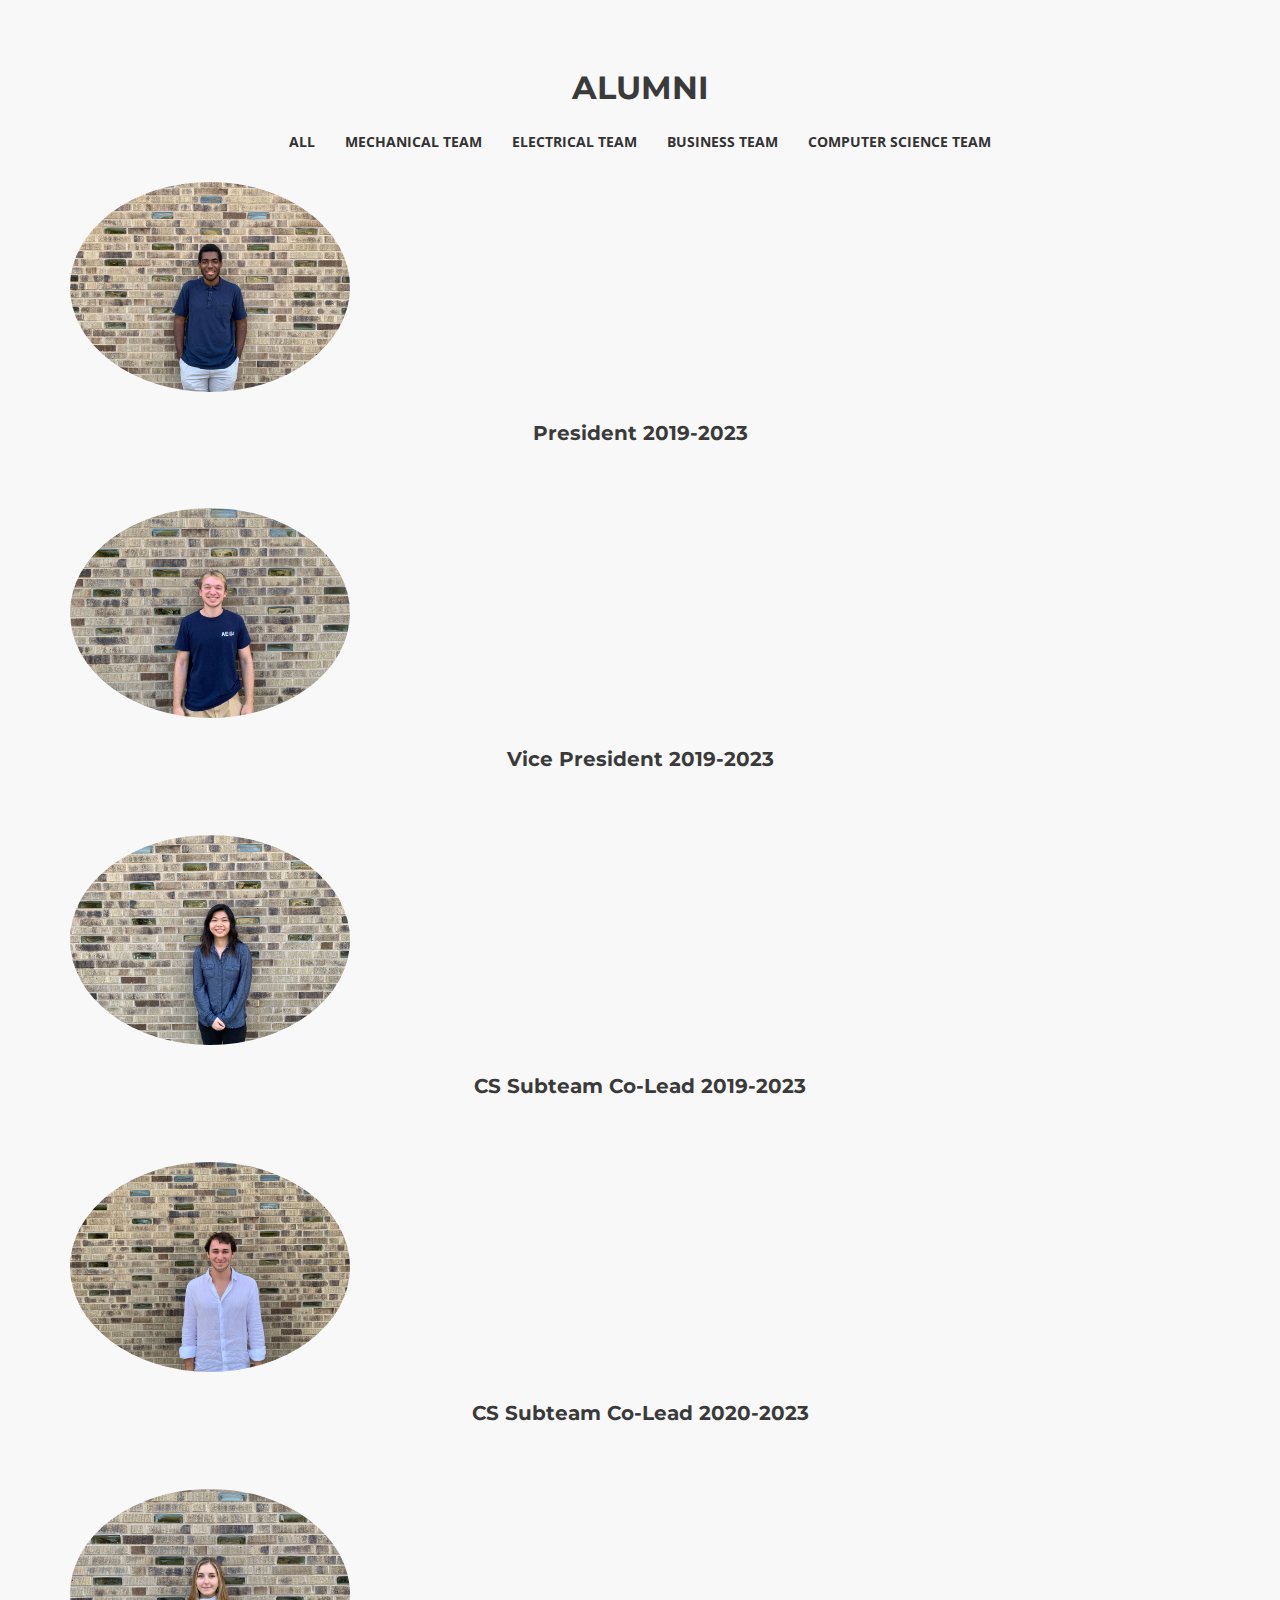
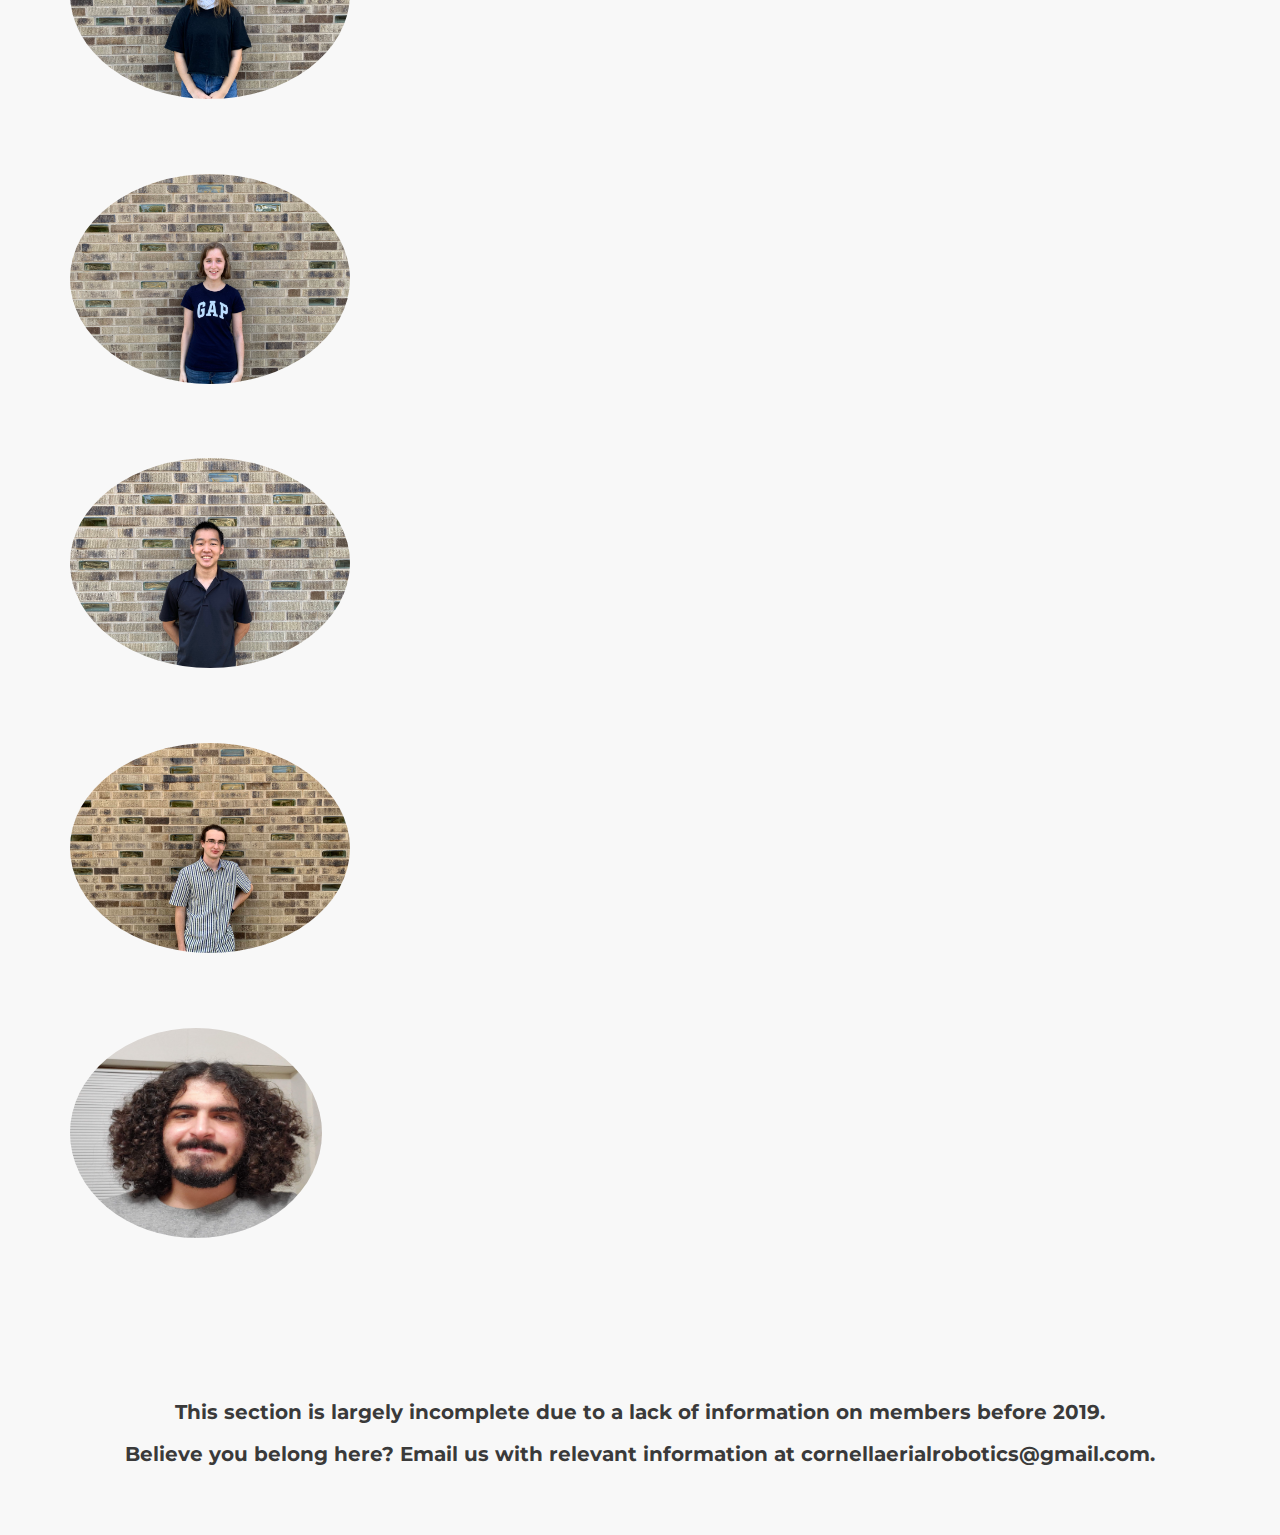
==== alumni.html @ e900f026 "Various Improvements and Changes" ====
<!DOCTYPE html>
<html>

<head>
 
  <meta charset="utf-8" />
  <meta content="width=device-width, initial-scale=1, maximum-scale=1, user-scalable=no" name="viewport">
  <!-- css -->
  <link href="https://fonts.googleapis.com/css?family=Montserrat:400,700|Open+Sans:400,300,700,800" rel="stylesheet" media="screen">

  <link href="css/bootstrap.min.css" rel="stylesheet" media="screen">
  <link href="css/style.css" rel="stylesheet" media="screen">
  <link href="color/default.css" rel="stylesheet" media="screen">
  <style>
    .home-section {
	width: 100%;
	padding: 50px 0px 50px 0px !important;
}
</style>
</head>

<body>
  <!-- Navigation -->
  <nav class="navbar navbar-default" role="navigation">
    <div class="container" style="margin: 0px; width: 100%">
      <div class="navbar-header">
        <button type="button" class="navbar-toggle" data-toggle="collapse" data-target=".navbar-ex1-collapse">
          <span class="sr-only">Toggle nav</span>
          <span class="icon-bar"></span>
          <span class="icon-bar"></span>
          <span class="icon-bar"></span>
        </button>

        <!-- Logo text or image -->
        <a class="navbar-brand" href="index.html">
          <img src="img/CUAD_Logo.png" alt="" style="max-width: 160px; margin-top: -25px; max-height: 70px; padding-left: 15px" /> </a>


      </div>
      <div class="navigation collapse navbar-collapse navbar-ex1-collapse">
        <ul class="nav navbar-nav">
          <li class="current">
            <a href="index.html">Home</a>
          </li>
        </ul>
      </div>
    </div>
  </nav>

  <!--Alumni-->
  <!--This code is verbatim from the index file with minor changes. -->
  <section id="members" class="home-section bg-gray">
    <div class="container">
      <div class="filter">
        <h2>ALUMNI</h2>
        <button data-name='*' class="btn bg-gray">All</button>
        <button data-name=".Mechanical-Team" class="btn bg-gray">Mechanical Team</button>
        <button data-name=".Electrical-Team" class="btn bg-gray">Electrical Team</button>
        <button data-name=".Business-Team" class="btn bg-gray">Business Team</button>
        <button data-name=".CS-Team" class="btn bg-gray">Computer Science Team</button>
      </div>
      <div class="grid">
        <div class="team-member">
          <div class="grid-item Electrical-Team">
            <div class="box-team">
              <img src="Member-Profile-Pictures/Alumni/Nicholas_George_2023.jpg" alt="" class="img-circle img-responsive" />
              <div class="text-pos">
                <div class="name">Nicholas George</div>
                <div class="major">Electrical and Computer Engineering</div>
                <div class="year">2023</div>
              </div>
            </div>
            <h5>President 2019-2023</h5>
          </div>
        </div>
        <div class="team-member">
          <div class="grid-item Mechanical-Team">
            <div class="box-team">
              <img src="Member-Profile-Pictures/Alumni/Cole_Dawson_2023.jpg" alt="" class="img-circle img-responsive" />
              <div class="text-pos">
                <div class="name">Cole Dawson</div>
                <div class="major">Mechanical Engineering</div>
                <div class="year">2023</div>
              </div>
            </div>
           <h5>Vice President 2019-2023</h5>
          </div>
        </div>
        <div class="team-member">
            <div class="grid-item CS-Team">
              <div class="box-team">
                <img src="Member-Profile-Pictures/Alumni/Mavis_Lee_2023.jpg" alt="" class="img-circle img-responsive" />
                <div class="text-pos">
                  <div class="name">Mavis Lee</div>
                  <div class="major">Computer Science</div>
                  <div class="year">2023</div>
                </div>
              </div>
             <h5>CS Subteam Co-Lead 2019-2023</h5>
            </div>
          </div>
        <div class="team-member">
          <div class="grid-item CS-Team">
            <div class="box-team">
              <img src="Member-Profile-Pictures/Alumni/Diego_Fernadez_2024.jpg" alt="" class="img-circle img-responsive" />
              <div class="text-pos">
                <div class="name">Diego Fernandez</div>
                <div class="major">Computer Science</div>
                <div class="year">2024</div>
              </div>
            </div>
           <h5>CS Subteam Co-Lead 2020-2023</h5>
          </div>
        </div>
        <div class="team-member">
            <div class="grid-item Electrical-Team">
              <div class="box-team">
                <img src="Member-Profile-Pictures/Alumni/Juliet_DeNapoli_2023.jpg" alt="" class="img-circle img-responsive" />
                <div class="text-pos">
                  <div class="name">Juliet DeNapoli</div>
                  <div class="major">Electrical and Computer Engineering</div>
                  <div class="year">2023</div>
                </div>
              </div>
            </div>
          </div>
        <div class="team-member">
          <div class="grid-item CS-Team">
            <div class="box-team">
              <img src="Member-Profile-Pictures/Alumni/Dina_Brustein_2024.jpg" alt="" class="img-circle img-responsive" />
              <div class="text-pos">
                <div class="name">Dina Brustein</div>
                <div class="major">Computer Science</div>
                <div class="year">2024</div>
              </div>
            </div>
          </div>
        </div>
        <div class="team-member">
          <div class="grid-item CS-Team">
            <div class="box-team">
              <img src="Member-Profile-Pictures/Alumni/Eric_Zhang_2023.jpg" alt="" class="img-circle img-responsive" />
              <div class="text-pos">
                <div class="name">Eric Zhang</div>
                <div class="major">Computer Science</div>
                <div class="year">2023</div>
              </div>
            </div>
          </div>
        </div>
        <div class="team-member">
          <div class="grid-item CS-Team">
            <div class="box-team">
              <img src="Member-Profile-Pictures/Alumni/James_Goodling_2022.jpg" alt="" class="img-circle img-responsive" />
              <div class="text-pos">
                <div class="name">James Goodling</div>
                <div class="major">Computer Science</div>
                <div class="year">2022</div>
              </div>
            </div>
          </div>
        </div>
        <div class="team-member">
          <div class="grid-item Electrical-Team">
            <div class="box-team ">
                <img src="Member-Profile-Pictures/Alumni/Omar_Elhosseni_2023.jpg" alt="" style="width: 18em" class="img-circle img-responsive" />
                <div class="text-pos">
                <div class="name">Omar Elhosseni</div>
                <div class="major">Electrical and Computer Engineering</div>
                <div class="year">2023</div>
              </div>
            </div>
          </div>
        </div>
      </div>
  </section>

  <section id="bottom-widget" class="home-section bg-gray">
    <div class="container">
      <div class="row">
        <h5>This section is largely incomplete due to a lack of information on members before 2019.</h5>
        <h5>Believe you belong here? Email us with relevant information at cornellaerialrobotics@gmail.com.</h5>
      </div>
    </div>
  </section>

  <a href="#" class="back-to-top">
    <i class="fa fa-chevron-up"></i>
  </a>

  <!-- js -->
  <script src="js/jquery.js"></script>
  <script src="js/bootstrap.min.js"></script>
  <script src="js/wow.min.js"></script>
  <script src="js/mb.bgndGallery.js"></script>
  <script src="js/mb.bgndGallery.effects.js"></script>
  <script src="js/jquery.simple-text-rotator.min.js"></script>
  <script src="js/jquery.scrollTo.min.js"></script>
  <script src="js/jquery.nav.js"></script>
  <script src="js/modernizr.custom.js"></script>
  <script src="js/grid.js"></script>
  <script src="js/stellar.js"></script>
  <script src="js/isotope.pkgd.min.js"></script>
  <!-- Contact Form JavaScript File -->
  <script src="contactform/contactform.js"></script>

  <!-- Template Custom Javascript File -->
  <script src="js/custom.js"></script>
  <script>
    var $grid = $('.grid').isotope({
      itemSelector: '.grid-item',
      layoutMode: 'fitRows',
      getSortData: {
        name: function (element) {
          return $(element).text();
        }
      }
    });
    $('.filter button').on("click", function () {
      var value = $(this).attr('data-name');
      $grid.isotope({
        filter: value
      });
      $('.filter button').removeClass('active');
      $(this).addClass('active');
    })
    $('.sort button').on("click", function () {
      var value = $(this).attr('data-name');
      $grid.isotope({
        sortBy: value
      });
      $('.sort button').removeClass('active');
      $(this).addClass('active');
    })
    function navbar() {
        if ($(window).scrollTop() > 1) {
      $('#navigation').addClass('show-nav');
    } else {
      $('#navigation').addClass('show-nav');
    }
    }
  </script>

</body>

</html>

<!-- this is a feature to be added later. 
Goal is to compile all the alumni onto one page, and sort by relevant titles (like on the main site) including:
All
Leads
Meche
ECE
CS
Business

All categories would be sorted by year (Newest at top most likely)

Like on the website, the following would be catalogued about each alumni:
Major
Graduation Year
Lead Status (with year added) (i.e "President 2019-2023" or "Mechanical Subteam Lead 2019-2023") 
LinkedIn/Landing Page (assuming this is ever added to the main site)

This should match the way current members are presented on the website. 

The real roadblock would be getting info on members pre-2019. 
Only data we have is old commits containing pictures and possibly old data on campusgroups?
Once we begin implementing this we can hunt for relevant data. 

-->
---- css/style.css ----
/*
  Theme Name: Alstar
  Theme URL: https://bootstrapmade.com/alstar-free-parallax-bootstrap-template/
  Author: BootstrapMade.com
  Author URL: https://bootstrapmade.com
*/

/* ================================
Imports
================================= */
@import url('font-awesome.min.css');
@import url('simpletextrotator.css');
@import url('overwrite.css');
@import url('animate.css');

/* ================================
General
================================= */

body{
	text-align: center;
	font-family: 'Open Sans', sans-serif;
	font-size: 14px;
	line-height: 1.6em;
}

h1 {
	font-size: 36px;
}
h2 {
	font-size: 32px;
}
h3 {
	font-size: 28px;
}
h4 {
	font-size: 24px;
}
h5 {
	font-size: 20px;
}
h6 {
	font-size: 18px;
}

h1,h2,h3,h4,h5,h6,.h1,.h2,.h3,.h4,.h5,.h6{
	color: #3a3a3a;
	font-weight: 700;
	margin-bottom: 20px;
	font-family: 'Montserrat', sans-serif;
}


.lead{
	font-weight: 400;
}

button {
	display: inline-block;
	margin-bottom: 0;
	margin-bottom: 10px;
	padding: 6px 12px;
	border: 1px solid transparent;
	vertical-align: middle;
	text-align: center;
	white-space: nowrap;
	font-weight: normal;
	font-size: 14px;
	line-height: 1.428571429;
	cursor: pointer;
	-webkit-user-select: none;
	-moz-user-select: none;
	-ms-user-select: none;
	-o-user-select: none;
	user-select: none;
}
button.navbar-toggle {
	background: #2b2b2b;
	border: none;
	color: #fff;
}

.btn-theme,.btn-theme:hover,.btn-theme:focus{
	color: #fff; /*#fff*/
	background: #fff;
}
.btn-theme:hover{
	background: transparent !important;
	border-color: #999;
	color: #999;
}


/* ================================
margin, padding
================================= */
.mar-top0 {
	margin-top: 0;
}
.mar-top10 {
	margin-top: 10px;
}
.mar-top20 {
	margin-top: 20px;
}
.mar-top30 {
	margin-top: 30px;
}
.mar-top40 {
	margin-top: 40px;
}


/* Back to top button */
.back-to-top {
  position: fixed;
  display: none;
  padding: 6px 12px 9px 12px;
  font-size: 16px;
  border-radius: 2px;
  right: 15px;
  bottom: 15px;
  transition: background 0.5s;
  z-index:1000;
}

@media (max-width: 768px) {
  .back-to-top {
    bottom: 15px;
  }
}

.back-to-top:focus {
  outline: none;
}

/* ================================
Navbar
================================= */

nav.navbar{
	position: fixed;
	top: -72px;
	margin-bottom: 0px;
	padding: 10px 0px 10px 0px;
	width: 100%;
	border-radius: 0px;
	transition: all 0.2s;
}

.navbar-nav{
	float: right;
}

nav.navbar.fixed-to-top{
	top: 0px;
}

.navbar-default{
	border: none;
	border-bottom: none;
	opacity: 1;
	display: none;
	z-index: 9999;
}

.navbar-default .navbar-nav>li>a {
	color: #fff;
	font-weight: 700;
	text-transform: uppercase;
}

.navbar-default .navbar-nav>li>a:hover{
	color: #ce1e1e;
	cursor: pointer;
	-webkit-transition: all 300ms ease-in-out;
	-moz-transition: all 300ms ease-in-out;
	-ms-transition: all 300ms ease-in-out;
	-o-transition: all 300ms ease-in-out;
	transition: all 300ms ease-in-out;
	outline: 0;
}

.navbar-default .navbar-nav>li>a:active{
	color: #ce1e1e  /*changed from #fff*/
}
/* brand / logo */
.navbar-default .navbar-brand{
	color: #fff;
	/*text-transform: uppercase;*/
	font-weight: 700;
	font-size: 2em;


}

/* ================================
Home sections
================================= */

.home-section {
	width: 100%;
	padding: 150px 0px 150px 0px;
}

/* --- heading --- */
.section-heading {
	margin-bottom: 50px;
}

.section-heading h2 {
	font-size: 38px;
	text-transform: uppercase;
}

.section-heading .heading-line {
	margin:0 auto;
	display: block;
	height: 1px;
	width: 80px;
	background: #333;
	margin-top: 10px;
	margin-bottom: 20px;
}


/* --- section bg var --- */

.bg-white {
	background: #fff;
}

.bg-gray {
	background: #f8f8f8;
}

.bg-dark {
	background: #575757;
}


/* --- section content general color --- */

.color-light h1,.color-light h2,.color-light h3,.color-light h4,.color-light h5,.color-light h6 {
	color: #fff;
}


.color-light p {
	color: #eee;
}


/* ==========================
Parallax
============================= */

#parallax2{
	background-image: url(../img/parallax/2.jpg);
}


/* ================================
Intro
================================= */

#intro {
	position: relative;
	margin: 0 auto;
	width: 100%;
	overflow-x: hidden;
	height:100vh;
	z-index:2;
	background-size:cover;

}

.intro-text {
  display: flex;
  justify-content: center;
  align-items: center;
  flex-direction: column;
  text-align: center;
  position: absolute;
  bottom: 0;
  top: 0;
  left: 0;
  right: 0;
	z-index:999;
}

.intro-text h1 {
	color:#fff;
	text-align:center;
	font-weight: 700;
	font-size: 40px;
	line-height:1.1em;
	padding-top:30px;
	text-transform: uppercase;

}

.line-spacer {
	width: 40%;
	margin:0 auto;
	margin-top: 20px;
	margin-bottom: 25px;
	border-bottom:1px solid #fff;
}

.intro-text p span {
	color:#fff;
	font-size: 24px;
	text-align:center;
	font-weight: 300;
}

/* ================================
About
================================= */

#about .about-img {
  height: 350px;
  overflow: hidden;
}

#about .about-img img {
  margin-left: -15px;
  max-width: 100%;
}

@media (max-width: 768px) {
  #about .about-img {
    height: 2em;
  }
  #about .about-img img {
    margin-left: 0;
    padding-bottom: 30px;
  }
}

#about .content h2 {
  color: #333;
  font-weight: 300;
  font-size: 24px;
  text-align: left;
  font-family: Arial, Helvetica, sans-serif;
}

#about .content h3 {
  color: #777;
  font-weight: 300;
  font-size: 18px;
  line-height: 2em;
  font-style: italic;
  text-align: left;
}

#about .content p {
  line-height: 2em;
  text-align: left;
}

#about .content p:last-child {
  margin-bottom: 0;
}

/* ================================
Team
================================= */
.box-team img {
	margin-bottom: 30px;
	/*grid-template-columns: repeat(auto-fit, minmax(100px, 1fr));*/
    /*justify-items: center; Centers items horizontally within each cell
    align-items: center; Centers items vertically within each cell */
}

.grid-item {
    width: 20%;
    padding: 10px;
    margin: 0px;
	color: black;
	position: relative;
	display: inline;
	/*justify-items: center;
	justify-content: space-evenly;*/
  }
  /*.Mechanical-Team {
    background:gray;
  }
  .Electrical-Team {
	background: gray;
  }
  .Business-Team {
    background: gray;
  }
  .container {
	  position: relative;
	  width: 80%;
  }*/
  .img-circle.img-responsive {
	opacity: 1;
	display: block;
	width: 20em;
	height: 15em;
	transition: .5s ease;
	backface-visibility: hidden;
  }
  .team-member:hover .img-circle.img-responsive {
	opacity: 0.3;
  }
  
  .text-pos {
	transition: .5s ease;
	opacity: 0;
	position: absolute;
	top: 30%;
	left: 50%;
	transform: translate(-50%, -50%);
	-ms-transform: translate(-50%, -50%);
	text-align: center;
  }
 
  .team-member:hover .text-pos{
	  opacity: 1;
  }
  .name{
	color:black;
	font-weight: bold;
	font-size: 20px;
	padding: 16px 32px;
  }
  .major.year {
	color:black;
	font-size: 16px;
	padding: 16px 32px;
  }



/* ================================
Services
================================= */
.service.carousel h4,.service.carousel p {
	text-align: left;
}


.service .carousel-control{
	background: none;
}
.embed-responsive {
  position: relative;
  display: block;
  height: 0;
  padding: 0;
  overflow: hidden;
}
.embed-responsive .embed-responsive-item,
.embed-responsive iframe,
.embed-responsive embed,
.embed-responsive object,
.embed-responsive video {
  position: absolute;
  top: 0;
  bottom: 0;
  left: 0;
  width: 100%;
  height: 100%;
  border: 0;
}
.embed-responsive-16by9 {
  padding-bottom: 56.25%;
}
.embed-responsive-4by3 {
  padding-bottom: 75%;
}

.service .screenshot{
	overflow: hidden;
	overflow: hidden;
	margin-right: auto;
	margin-left: auto;
}

.service .screenshot img{
	margin-right: auto;
	margin-left: auto;
	padding-left: 4px;
	width: 400px;
}

.service .carousel-indicators {
	position: relative;
	bottom: 0;
	left: 0;
	margin-top: 0px;
	margin-bottom: 0px;
	margin-left: 0px;
	padding: 5px;
	padding-bottom: 8px;
	width: 100%;
	background: #ffffff;
}

.service .carousel-indicators .active {
	width: 45px;
	height: 5px;
	border: none;
	border-radius: 0px;
}

.service .carousel-indicators li {
	display: inline-block;
	margin: 1px;
	width: 45px;
	height: 5px;
	border: none;
	border-radius: 0px;
	background: #eeeeee;
	text-indent: -999px;
	cursor: pointer;
}


/* ================================
Works
================================= */
.og-grid {
	list-style: none;
	padding: 20px 0;
	margin: 0 auto;
	text-align: center;
	width: 100%;
}

.og-grid li {
	display: inline-block;
	margin: 10px 5px 0 5px;
	vertical-align: top;
	height: 250px;
}

.og-grid li > a,
.og-grid li > a img {
	border: none;
	outline: none;
	display: block;
	position: relative;
}

.og-grid li.og-expanded > a::after {
	top: auto;
	border: solid transparent;
	content: " ";
	height: 0;
	width: 0;
	position: absolute;
	pointer-events: none;
	border-bottom-color: none;
	border-width: 15px;
	left: 50%;
	margin: -20px 0 0 -15px;
}

.og-expander {
	position: absolute;
	background: #FFF;
	top: auto;
	left: 0;
	width: 100%;
	margin-top: 10px;
	text-align: left;
	height: 0;
	overflow: hidden;
}

.og-expander-inner {
	padding: 50px 0;
	height: 100%;
}

.og-close {
	position: absolute;
	width: 40px;
	height: 40px;
	top: 20px;
	right: 20px;
	cursor: pointer;
}

.og-close::before,
.og-close::after {
	content: '';
	position: absolute;
	width: 100%;
	top: 50%;
	height: 1px;
	background: #888;
	-webkit-transform: rotate(45deg);
	-moz-transform: rotate(45deg);
	transform: rotate(45deg);
}

.og-close::after {
	-webkit-transform: rotate(-45deg);
	-moz-transform: rotate(-45deg);
	transform: rotate(-45deg);
}

.og-close:hover::before,
.og-close:hover::after {
	background: #333;
}

.og-fullimg,
.og-details {
	width: 50%;
	float: left;
	height: 100%;
	overflow: hidden;
	position: relative;
}

.og-details {
	padding: 0 40px 0 0;
}

.og-fullimg {
	text-align: center;
}

.og-fullimg img {
	display: inline-block;
	max-height: 100%;
	max-width: 100%;
}

.og-details h4 {
	font-weight: 300;
	margin-bottom: 10px;
}

.og-details p {
	font-weight: 300;
	font-size: 16px;
	line-height: 1.6em;
	color: #555;
}

.og-details a {
	font-weight: 700;
	display: inline-block;
	margin: 30px 0 0;
	outline: none;
}


.og-details a:hover {
	border-color: #999;
	color: #999;
}

.og-loading {
	width: 20px;
	height: 20px;
	border-radius: 50%;
	background: #ddd;
	box-shadow: 0 0 1px #ccc, 15px 30px 1px #ccc, -15px 30px 1px #ccc;
	position: absolute;
	top: 50%;
	left: 50%;
	margin: -25px 0 0 -25px;
	-webkit-animation: loader 0.5s infinite ease-in-out both;
	-moz-animation: loader 0.5s infinite ease-in-out both;
	animation: loader 0.5s infinite ease-in-out both;
}

@-webkit-keyframes loader {
	0% { background: #ddd; }
	33% { background: #ccc; box-shadow: 0 0 1px #ccc, 15px 30px 1px #ccc, -15px 30px 1px #ddd; }
	66% { background: #ccc; box-shadow: 0 0 1px #ccc, 15px 30px 1px #ddd, -15px 30px 1px #ccc; }
}

@-moz-keyframes loader {
	0% { background: #ddd; }
	33% { background: #ccc; box-shadow: 0 0 1px #ccc, 15px 30px 1px #ccc, -15px 30px 1px #ddd; }
	66% { background: #ccc; box-shadow: 0 0 1px #ccc, 15px 30px 1px #ddd, -15px 30px 1px #ccc; }
}

@keyframes loader {
	0% { background: #ddd; }
	33% { background: #ccc; box-shadow: 0 0 1px #ccc, 15px 30px 1px #ccc, -15px 30px 1px #ddd; }
	66% { background: #ccc; box-shadow: 0 0 1px #ccc, 15px 30px 1px #ddd, -15px 30px 1px #ccc; }
}

@media screen and (max-width: 830px) {

	.og-expander h3 { font-size: 32px; }
	.og-expander p { font-size: 13px; }
	.og-expander a { font-size: 12px; }

}

@media screen and (max-width: 650px) {

	.og-fullimg { display: none; }
	.og-details { float: none; width: 100%; }

}

/* ================================
Contact
================================= */

.validation {
  color: red;
  display:none;
  margin: 0;
  font-weight:400;
  font-size:13px;
}

#sendmessage {
  color: green;
  border:1px solid green;
  display:none;
  text-align:center;
  padding:15px;
  font-weight:600;
  margin-bottom:15px;
}

#errormessage {
  color: red;
  display:none;
  border:1px solid red;
  text-align:center;
  padding:15px;
  font-weight:600;
  margin-bottom:15px;
}

#sendmessage.show, #errormessage.show, .show {
	display:block;
}

/* ================================
Clients
================================= */
ul.clients {
	list-style: none;
}
ul.clients li {
	display: inline;
}


/* ================================
Bottom widget
================================= */
#bottom-widget {
  overflow: hidden;
}
ul.social-network {
	margin: 0;
	margin-left:0;
	padding-left: 0;
	list-style: none;
}
ul.social-network li {
	display: inline;
	margin: 5px 5px;
}


ul.social-network li a:hover span .fa-circle {
	color: #2b2b2b;
}

ul.social-network li a i{
  transition: 0.3s
}
/* ================================
Footer
================================= */
footer {
	background: #ce1e1e;
	color: #fff;
	padding: 50px 0 30px;
}

footer a {
	color: #fff;
}

footer a:hover {
	color: #fff;
	text-decoration: underline;
}

/* ================================
more media queries
================================= */

@media (max-width:768px) {

	header{
		padding-bottom: 50px;
		min-height: 1000px;
		height: 100%;
	}

	.navbar-nav {
		float: left;
		text-align: left;
	}

	.box-team, .box-team img {
		text-align: center;
	}
	.box-team img {
		float: none;
		margin:0 auto;
	}
	.box-team {
		margin-bottom: 30px;
	}

	.og-fullimg { display: none; }
	.og-details { float: none; width: 100%; padding: 0 40px; }

}

@media (max-width:992px) {

	.service.carousel .item h4, .service.carousel .item p{
		text-align: center;
	}

	.service p{
			margin-bottom: 60px;
	}
	.og-expander {
		background: transparent;

	}
	.og-details {
		padding: 0 20px;
	}

}

@media (max-width:480px){

	header .carousel-iphone, .detail .screenshot{
		width: 280px;
	}

	header .carousel, .detail .screenshot img{
		padding-top: 85px;
		width: 245px;
	}

	.service .screenshot img{
		margin-top: -12px;
		padding-top: 0px;
	}

	header{
		padding-top: 30px;
		padding-bottom: 0px;
	}

	header h1{
		font-size: 70px;
	}
}

.filter .btn:hover  {
	color: #ff0000;
}
---- color/default.css ----
a, a:hover {
  color: #ce1e1e;
}


/* Back to top button */
.back-to-top {
  background: #ce1e1e;
  color: #fff;
}


.back-to-top:focus {
  background: #ce1e1e;
  color: #fff;
}

.back-to-top:hover {
  background: #ce1e1e;
  color: #fff;
}

.navbar-default {
  background: #1b1b1b;
}

.form-control:focus {
  border-color: #ce1e1e;
  -webkit-box-shadow: inset 0 1px 1px rgba(0, 0, 0, .075), 0 0 2px #ce1e1e;
  box-shadow: inset 0 1px 1px rgba(0, 0, 0, .075), 0 0 2px #ce1e1e;
}

.service .carousel-indicators .active {
  background: #ce1e1e;
}

.btn-theme {
  background: #ce1e1e;
}

.contact-widget i {
  color: #ce1e1e;
}
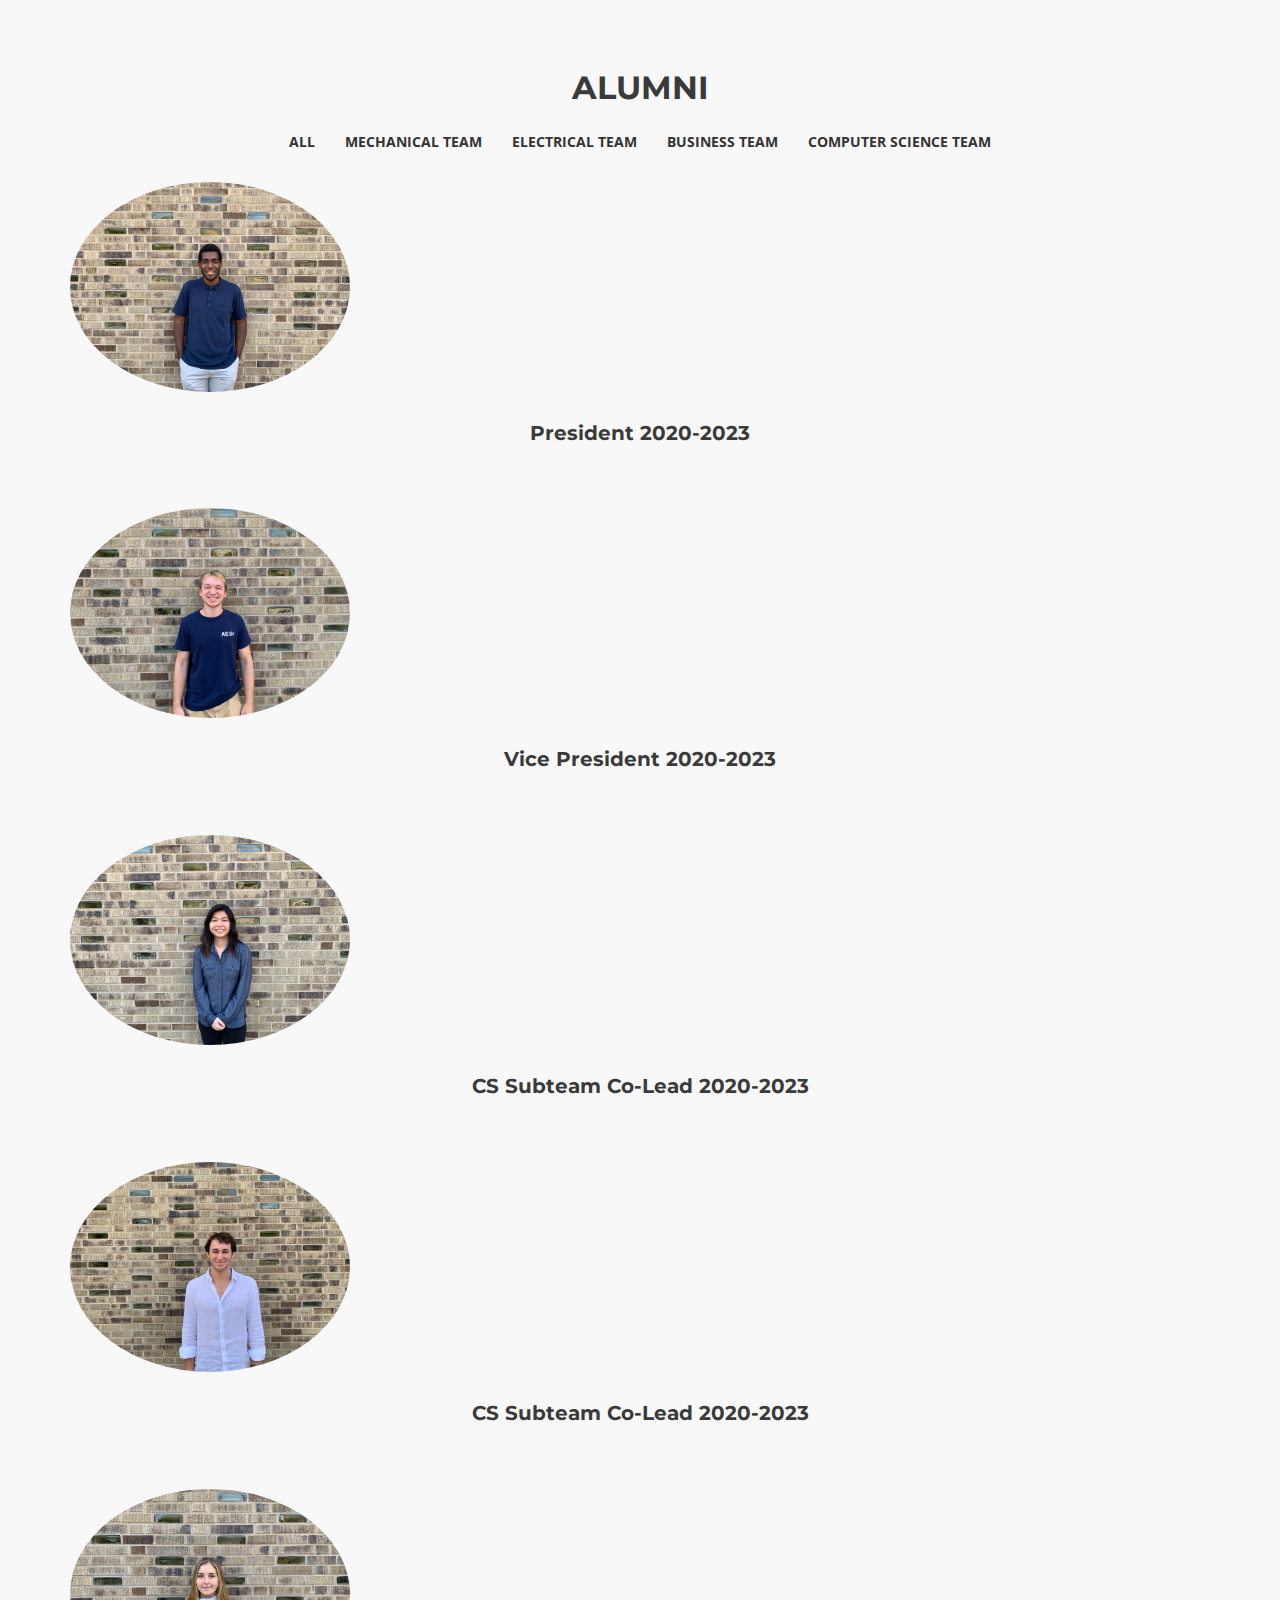
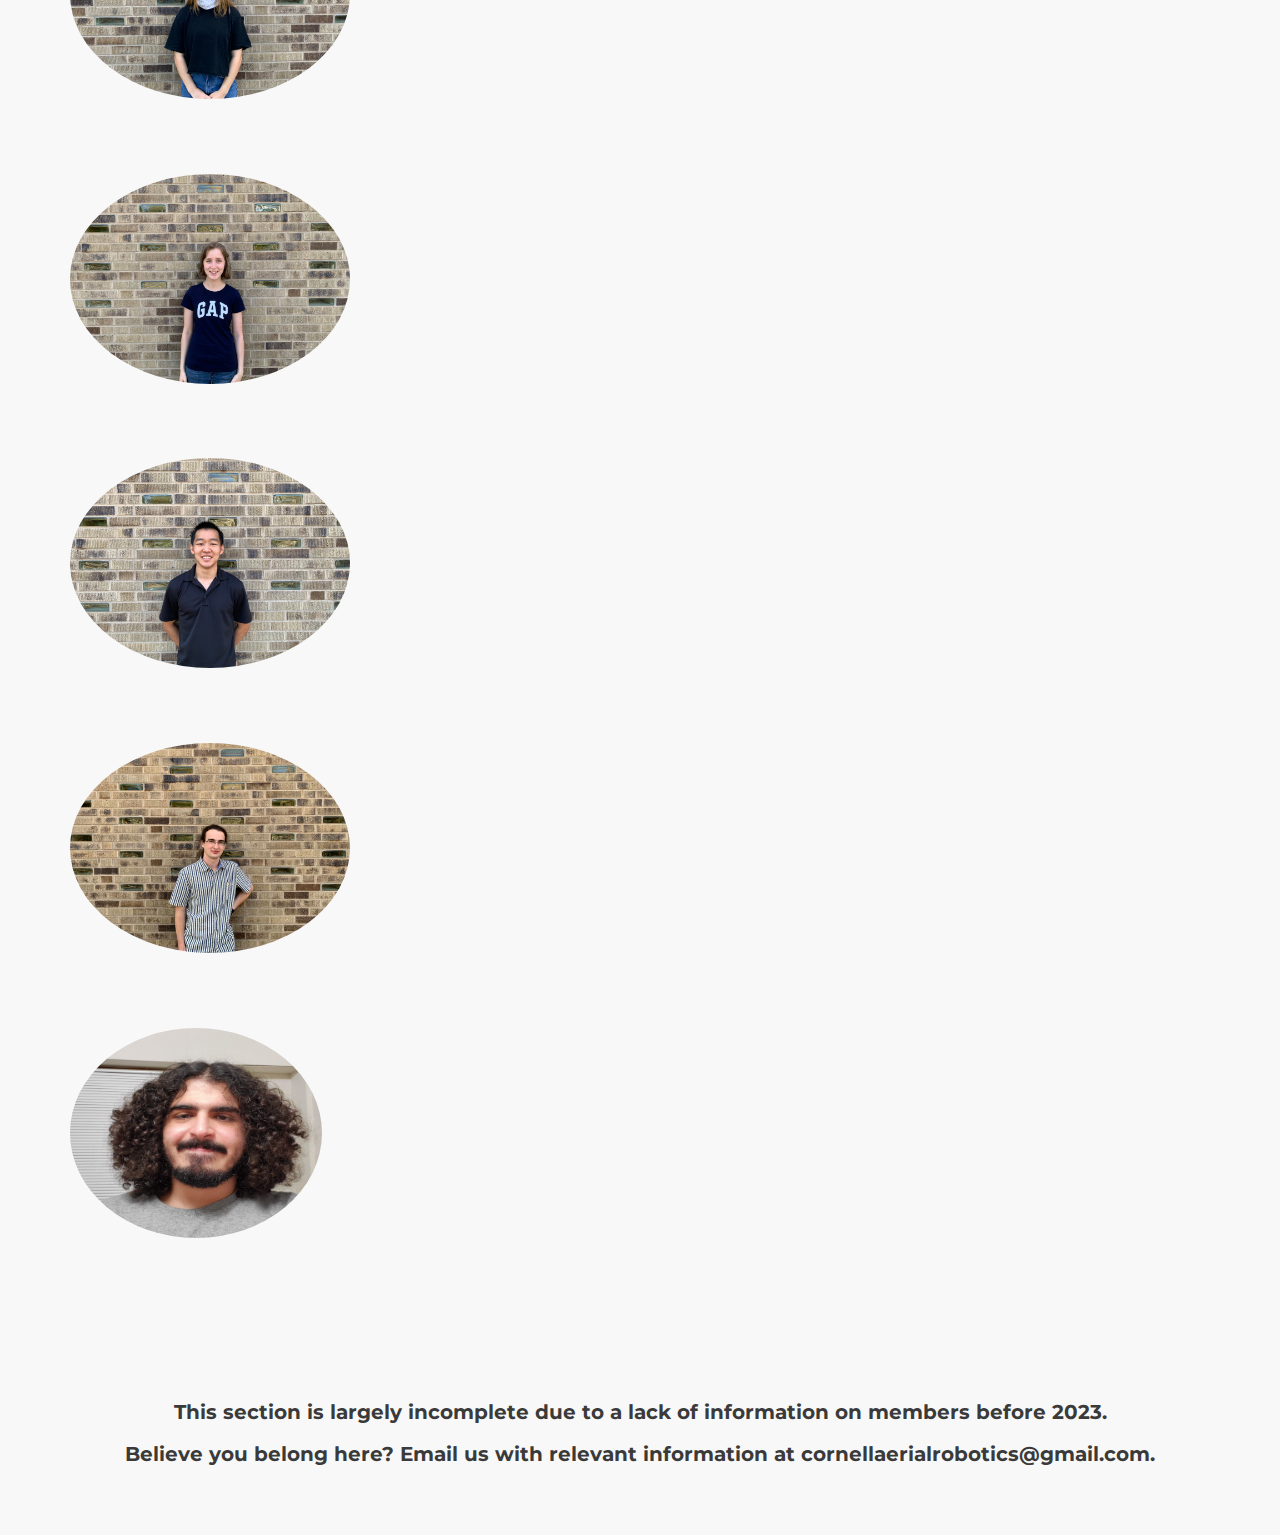
==== commit 21c56058: "Added README.md" ====
--- a/alumni.html
+++ b/alumni.html
@@ -70,7 +70,7 @@
                 <div class="year">2023</div>
               </div>
             </div>
-            <h5>President 2019-2023</h5>
+            <h5>President 2020-2023</h5>
           </div>
         </div>
         <div class="team-member">
@@ -83,7 +83,7 @@
                 <div class="year">2023</div>
               </div>
             </div>
-           <h5>Vice President 2019-2023</h5>
+           <h5>Vice President 2020-2023</h5>
           </div>
         </div>
         <div class="team-member">
@@ -96,7 +96,7 @@
                   <div class="year">2023</div>
                 </div>
               </div>
-             <h5>CS Subteam Co-Lead 2019-2023</h5>
+             <h5>CS Subteam Co-Lead 2020-2023</h5>
             </div>
           </div>
         <div class="team-member">
@@ -178,7 +178,7 @@
   <section id="bottom-widget" class="home-section bg-gray">
     <div class="container">
       <div class="row">
-        <h5>This section is largely incomplete due to a lack of information on members before 2019.</h5>
+        <h5>This section is largely incomplete due to a lack of information on members before 2023.</h5>
         <h5>Believe you belong here? Email us with relevant information at cornellaerialrobotics@gmail.com.</h5>
       </div>
     </div>
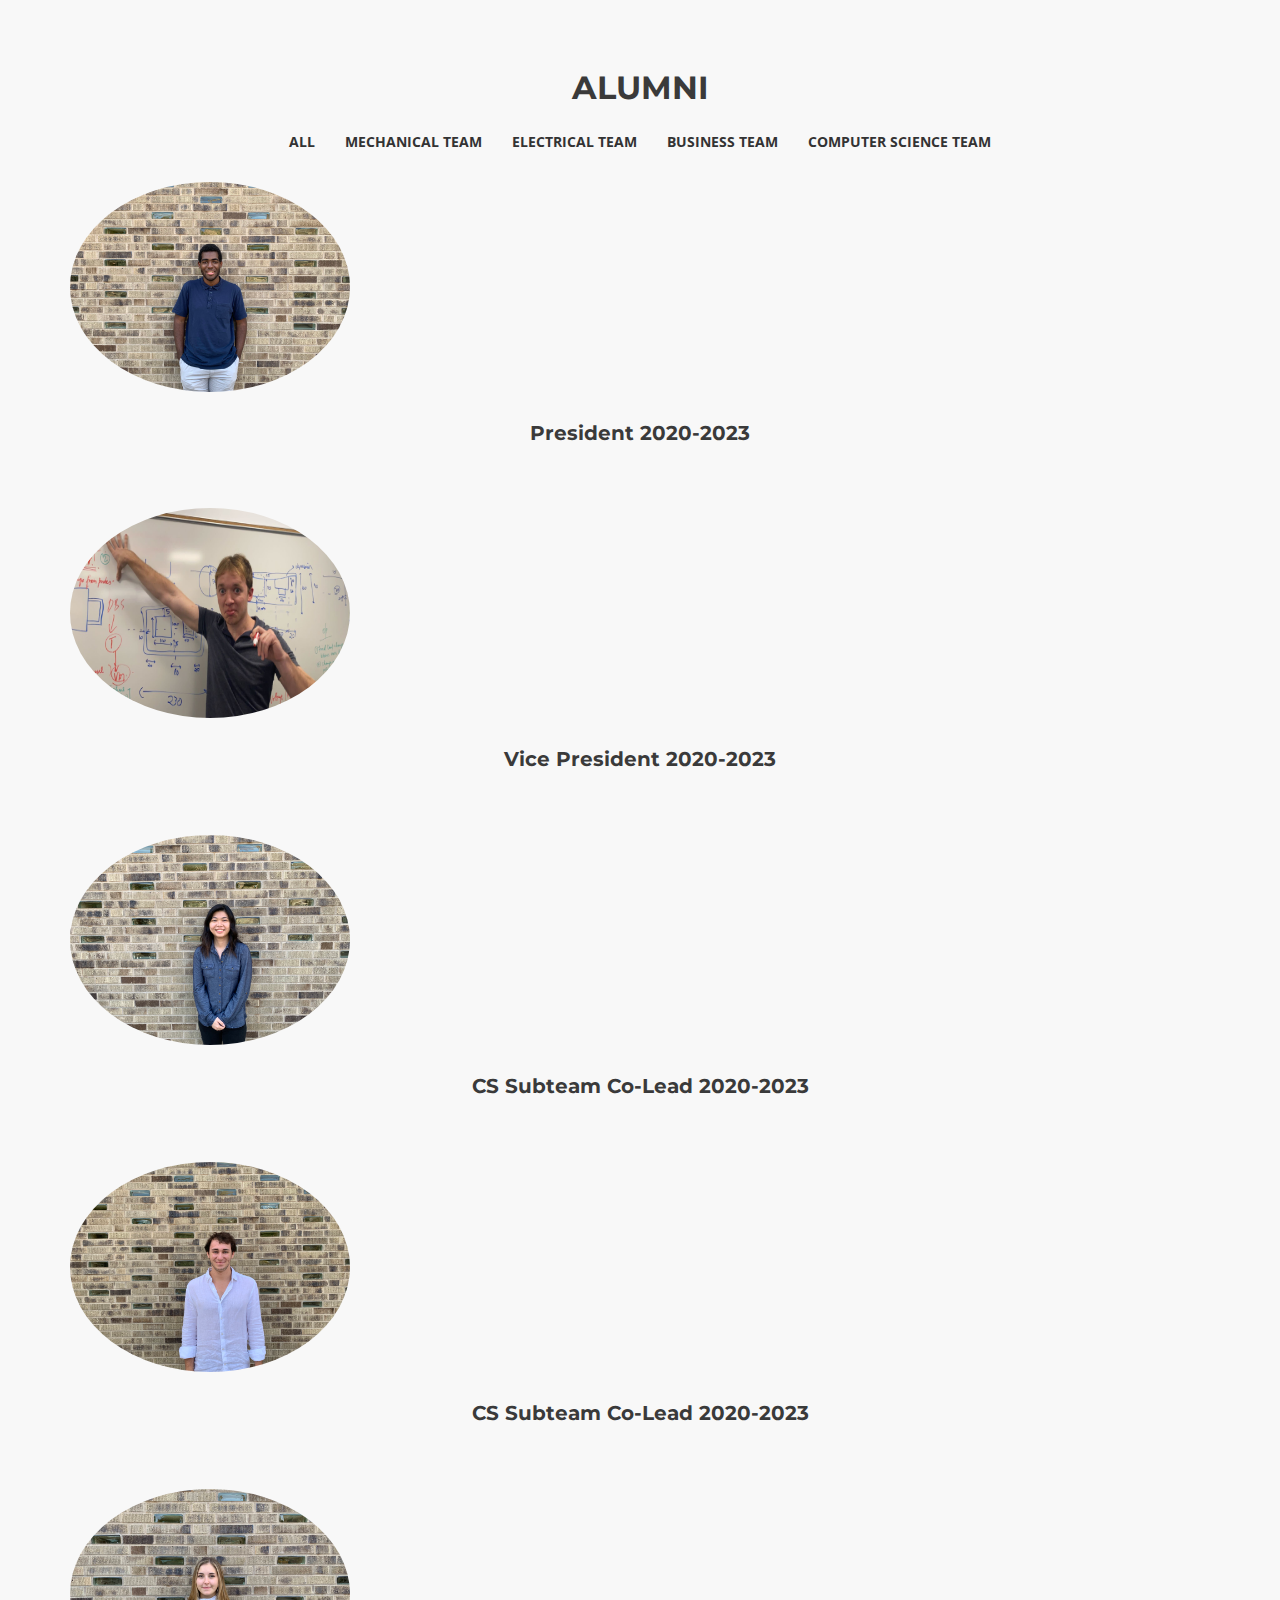
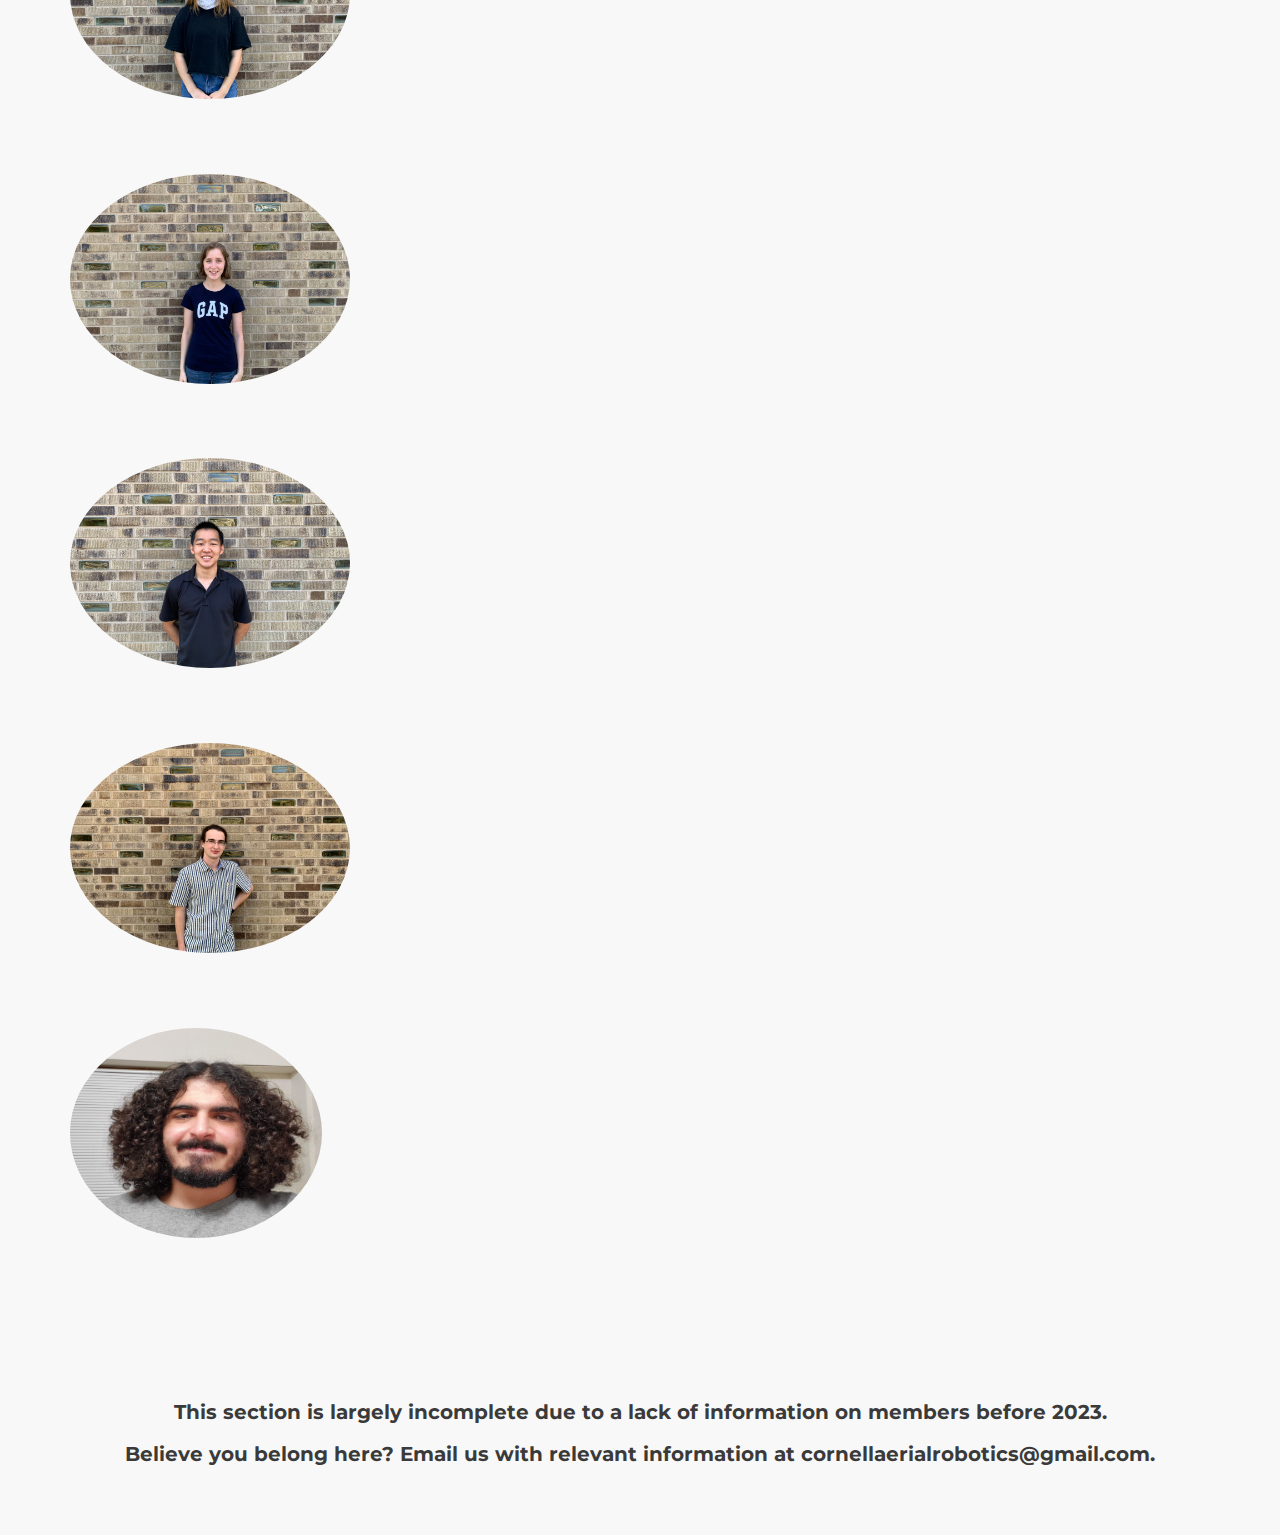
==== commit b24ad9c3: "Added LinkedIn connectivity/Updated Member List" ====
--- a/alumni.html
+++ b/alumni.html
@@ -60,23 +60,26 @@
         <button data-name=".CS-Team" class="btn bg-gray">Computer Science Team</button>
       </div>
       <div class="grid">
+        <a href="https://www.linkedin.com/in/nicholas-george-89900a1a3/">
         <div class="team-member">
           <div class="grid-item Electrical-Team">
             <div class="box-team">
               <img src="Member-Profile-Pictures/Alumni/Nicholas_George_2023.jpg" alt="" class="img-circle img-responsive" />
               <div class="text-pos">
                 <div class="name">Nicholas George</div>
-                <div class="major">Electrical and Computer Engineering</div>
+                <div class="major">ECE</div>
                 <div class="year">2023</div>
               </div>
             </div>
             <h5>President 2020-2023</h5>
           </div>
         </div>
+        </a>
+        <a href="https://www.linkedin.com/in/cole-dawson-626196211/">
         <div class="team-member">
           <div class="grid-item Mechanical-Team">
             <div class="box-team">
-              <img src="Member-Profile-Pictures/Alumni/Cole_Dawson_2023.jpg" alt="" class="img-circle img-responsive" />
+              <img src="Member-Profile-Pictures/Alumni/Cole_Dawson_2023_Silly.jpg" alt="" class="img-circle img-responsive" />
               <div class="text-pos">
                 <div class="name">Cole Dawson</div>
                 <div class="major">Mechanical Engineering</div>
@@ -86,6 +89,7 @@
            <h5>Vice President 2020-2023</h5>
           </div>
         </div>
+        </a>
         <div class="team-member">
             <div class="grid-item CS-Team">
               <div class="box-team">
@@ -118,7 +122,7 @@
                 <img src="Member-Profile-Pictures/Alumni/Juliet_DeNapoli_2023.jpg" alt="" class="img-circle img-responsive" />
                 <div class="text-pos">
                   <div class="name">Juliet DeNapoli</div>
-                  <div class="major">Electrical and Computer Engineering</div>
+                  <div class="major">ECE</div>
                   <div class="year">2023</div>
                 </div>
               </div>
@@ -166,7 +170,7 @@
                 <img src="Member-Profile-Pictures/Alumni/Omar_Elhosseni_2023.jpg" alt="" style="width: 18em" class="img-circle img-responsive" />
                 <div class="text-pos">
                 <div class="name">Omar Elhosseni</div>
-                <div class="major">Electrical and Computer Engineering</div>
+                <div class="major">ECE</div>
                 <div class="year">2023</div>
               </div>
             </div>
@@ -201,9 +205,6 @@
   <script src="js/grid.js"></script>
   <script src="js/stellar.js"></script>
   <script src="js/isotope.pkgd.min.js"></script>
-  <!-- Contact Form JavaScript File -->
-  <script src="contactform/contactform.js"></script>
-
   <!-- Template Custom Javascript File -->
   <script src="js/custom.js"></script>
   <script>
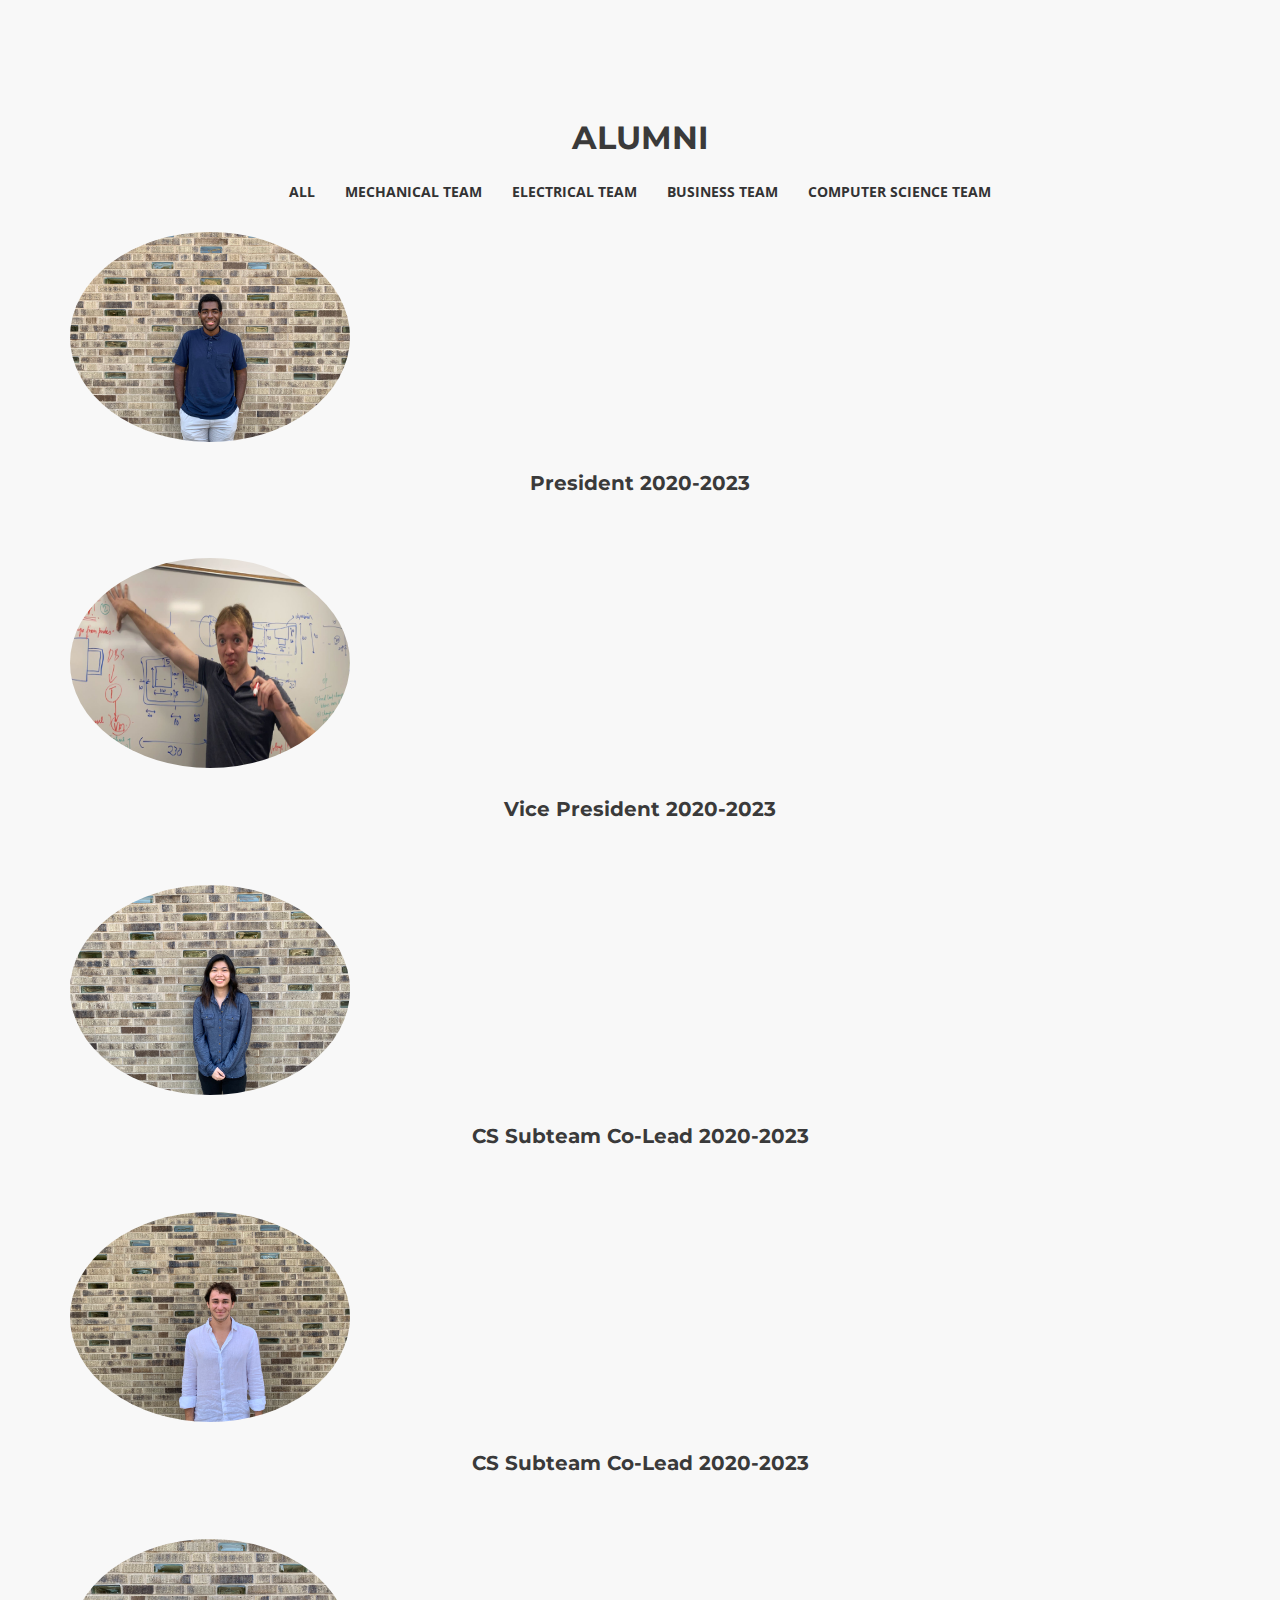
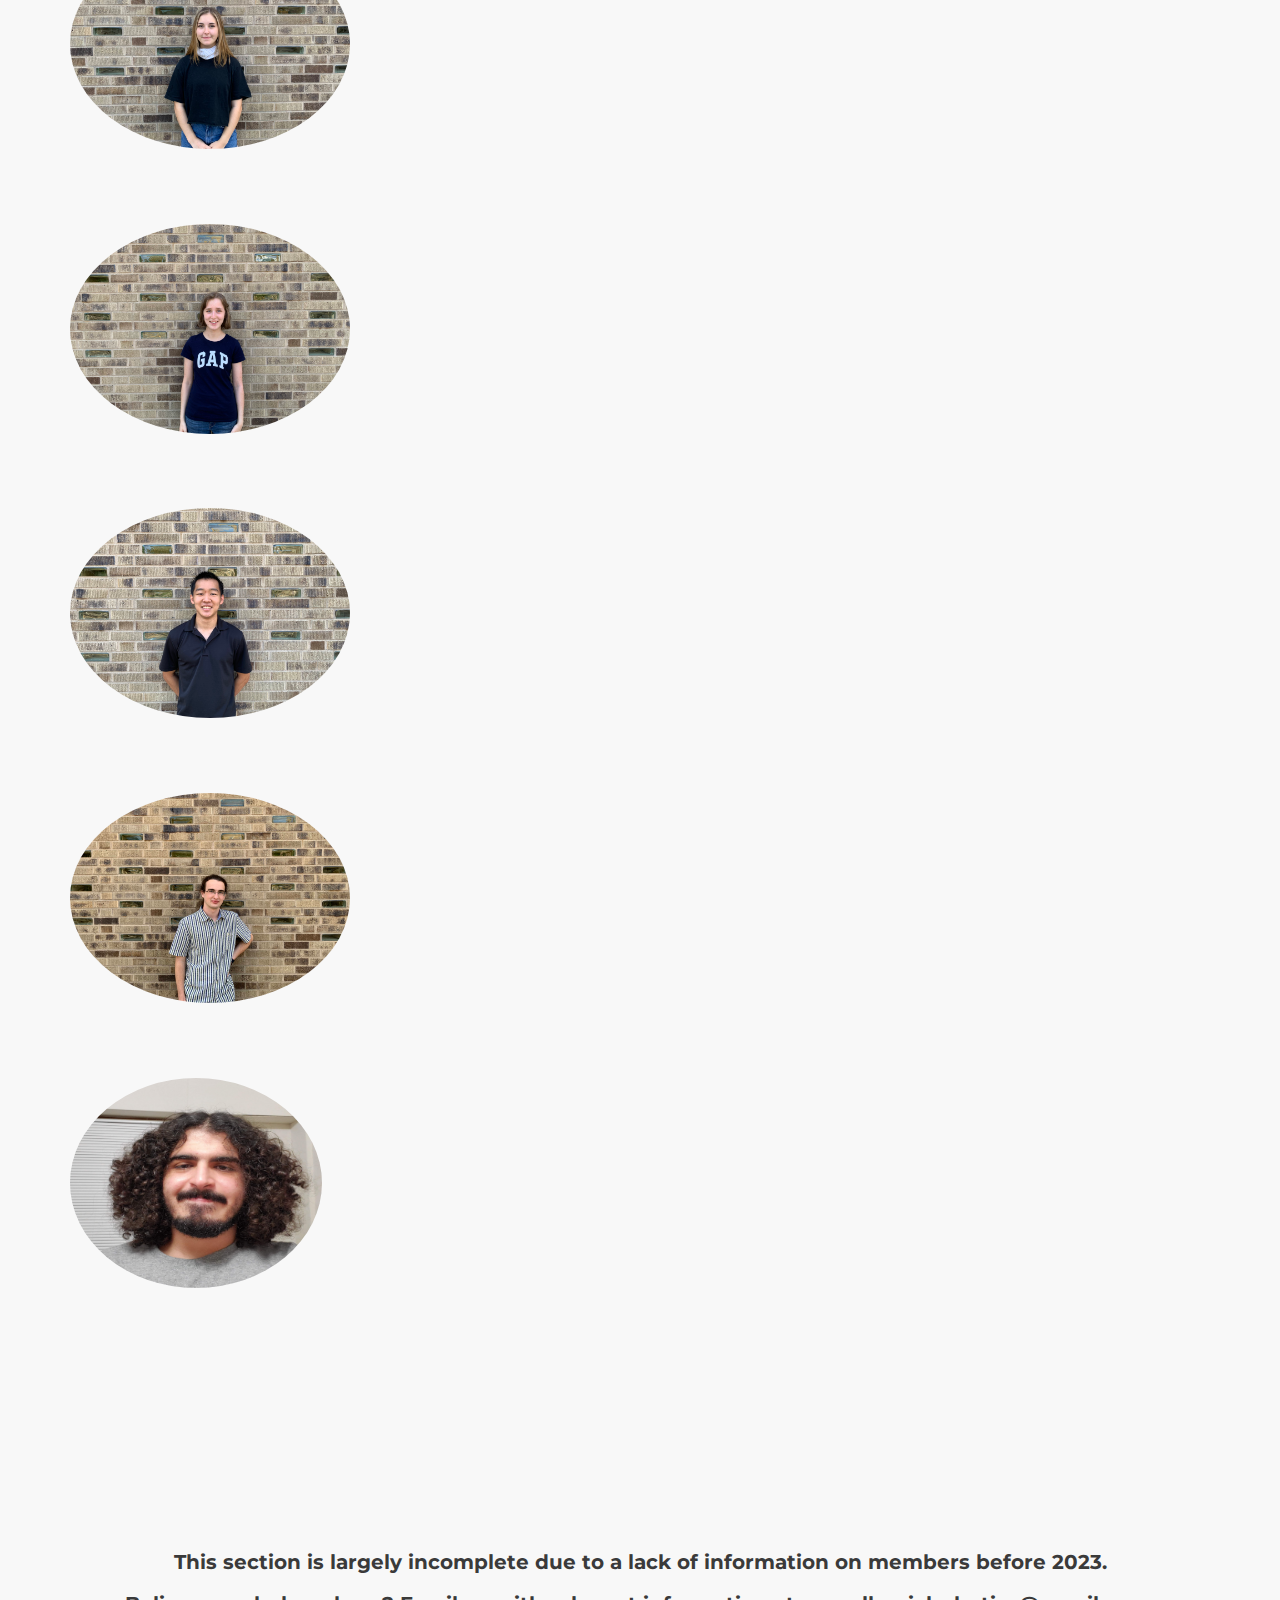
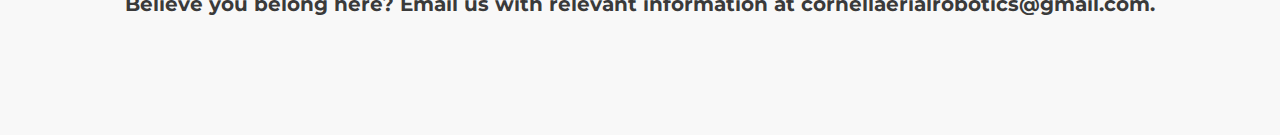
==== commit ded1d18a: "Fixed bug where NavBar would disappear on Alumni Page" ====
--- a/alumni.html
+++ b/alumni.html
@@ -14,7 +14,7 @@
   <style>
     .home-section {
 	width: 100%;
-	padding: 50px 0px 50px 0px !important;
+	padding: 100px 0px 100px 0px !important;
 }
 </style>
 </head>
@@ -233,14 +233,23 @@
       $('.sort button').removeClass('active');
       $(this).addClass('active');
     })
-    function navbar() {
-        if ($(window).scrollTop() > 1) {
-      $('#navigation').addClass('show-nav');
-    } else {
-      $('#navigation').addClass('show-nav');
-    }
-    }
   </script>
+  <script>
+  $(window).load(function() {
+    $('.navbar-default').css('display', 'block');
+    $('.navbar-default').addClass('fixed-to-top');
+  });
+  $(window).scroll(function() {
+    $('.navbar-default').css('display', 'block');
+    $('.navbar-default').addClass('fixed-to-top');
+  });
+
+  //This is more spaghetti than the shit you'll find it italy, but it WORKS. 
+  //FUCK YOU, JS. 
+  //If you know what you're doing feel free to change this, but the NavBar
+  //should ALWAYS be present on the Alumni page. 
+</script>
+  
 
 </body>
 
